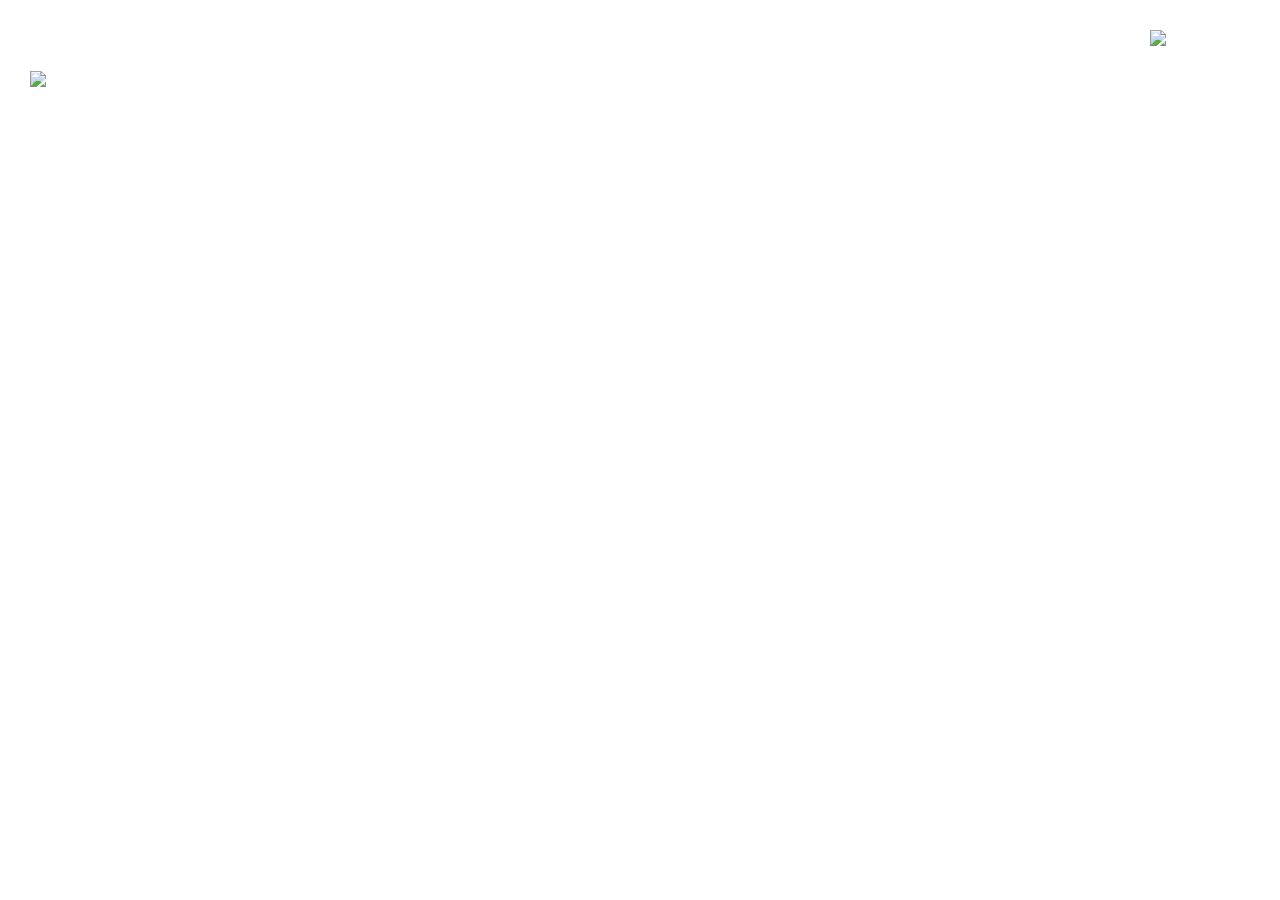
==== post.html @ 93dff5aa "Anden side start" ====
<!doctype html>
<html>
<head>
<meta charset="UTF-8">
<title>Post</title>
<link rel="stylesheet" href="stylesheetPost.css">
</head>
	
<body>
	
	<input type="checkbox" id="check">
	
<header>
	  <nav>
			<label for="check">
				<img class="menu"  src="../Photos/Menu_Blue.svg" height="60" width="60" alt="menu" id="sidebar_cls">
			</label>
		</nav>
		<img class="logo" src="../Photos/NASA_Logo.png" height="100" width="100" alt="nasa_logo">
	</header>
	
	<div class="sidebar">
		<h1>About NASA</h1>
		<p>The National Aeronautics and Space Administration is America’s civil space program 
			and the global leader in space exploration. The agency has a diverse workforce of just under 
			18,000 civil servants, and works with many more U.S. contractors, academia, and international 
			and commercial partners to explore, discover, and expand knowledge for the benefit of humanity.</p>
		<h2>Topics</h2>
		<h2>Missions</h2>
		<h2>Galleries</h2>
		<h2>Follow NASA</h2>
		<h2>Downloads</h2>
		<h2>People of NASA</h2>
		<h2>NASA Audiences</h2>
	</div>
	
	
	
</body>

</html>
---- stylesheetPost.css ----
@charset "UTF-8";
/* CSS Document */

body{
	box-sizing: border-box;
	margin: 0px;
	padding: 0px;
	background-size: cover;
    height: 800px;
    background-image: url("../Photos/Baggrund.jpeg");
}

header {
	display: flex;
	justify-content: space-between;
	align-items: center;
	background-color: #FFFFFF;
	padding: 30px;
  	color: white;
}

.logo{
	cursor: pointer;
}

.menu{
	cursor: pointer;
}

nav{
	float: left;
}

.sidebar{
	background: #003E97;
	width: 960px;
	display: none;
}

.sidebar h1{
	color: white;
	padding-left: 30px;
	padding-top: 15px;
}

.sidebar h2{
	color: white;
	display: block;
	width: 230px;
	padding-left: 30px;
	box-sizing: border-box;
}

.sidebar p{
	color: white;
	padding-left: 30px;
	width: 720px;
}

.sidebar h2:hover{
	background: white;
	color: #003E97;
	cursor: pointer;
}


#check:checked ~ .sidebar{
	display: block;
}

#check{
	display: none;
}
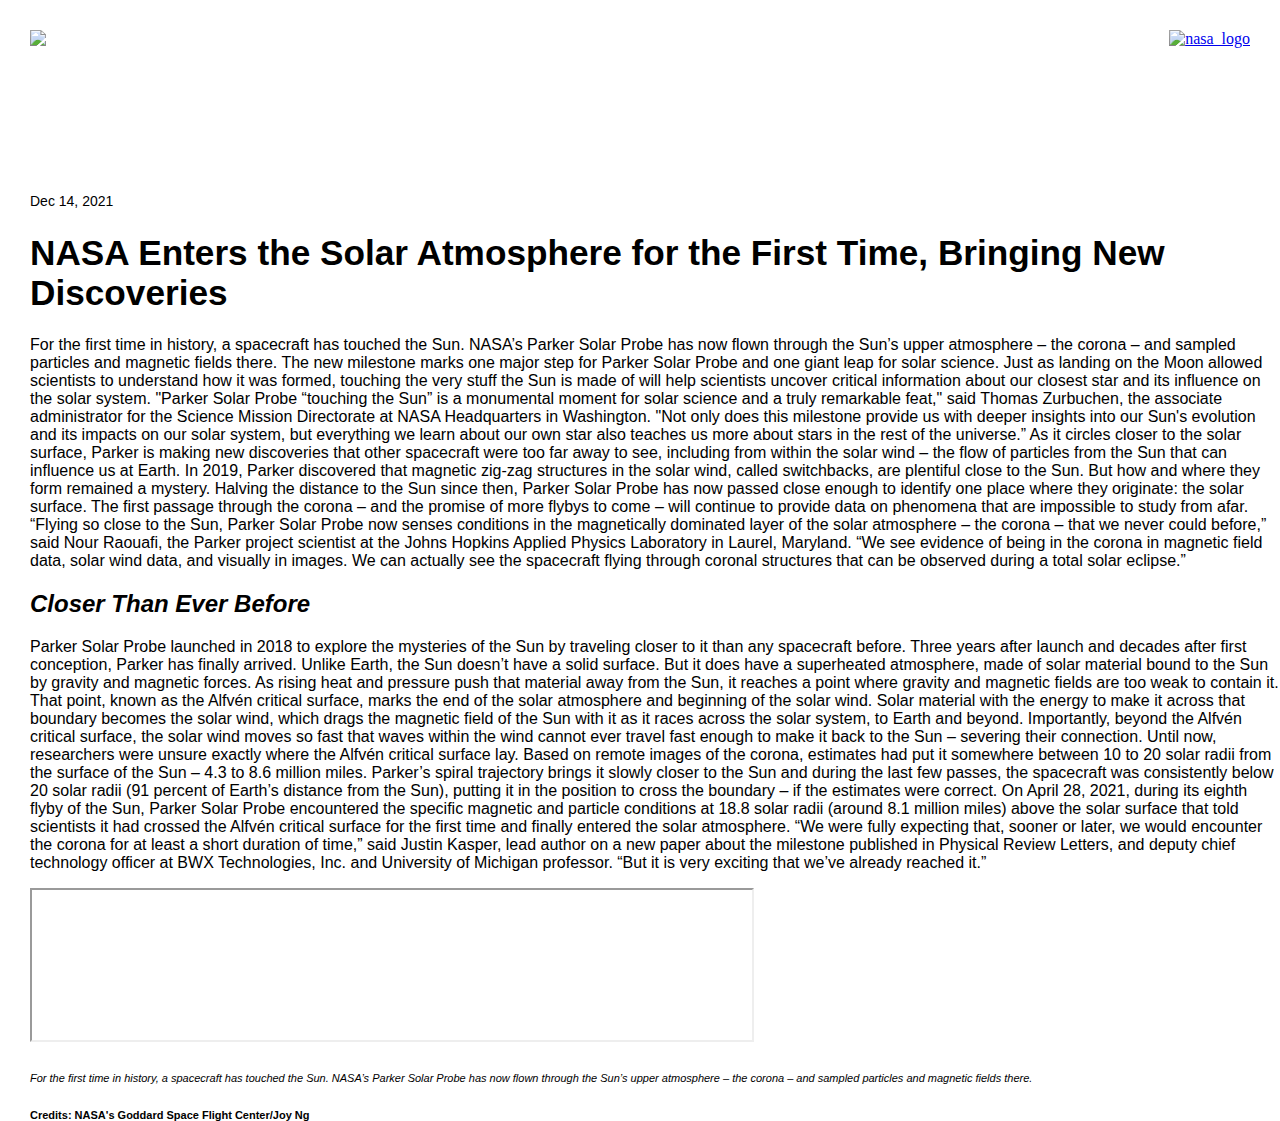
==== commit 4373d218: "Anden side setup og styling" ====
--- a/post.html
+++ b/post.html
@@ -4,6 +4,7 @@
 <meta charset="UTF-8">
 <title>Post</title>
 <link rel="stylesheet" href="stylesheetPost.css">
+<link rel="icon" type="image/-icon" href="../Photos/favicon.ico">
 </head>
 	
 <body>
@@ -15,9 +16,9 @@
 			<label for="check">
 				<img class="menu"  src="../Photos/Menu_Blue.svg" height="60" width="60" alt="menu" id="sidebar_cls">
 			</label>
-		</nav>
-		<img class="logo" src="../Photos/NASA_Logo.png" height="100" width="100" alt="nasa_logo">
-	</header>
+  </nav>
+		<a href="index.html"><img class="logo" src="../Photos/NASA_Logo.png" height="100" width="100" alt="nasa_logo"></a>
+</header>
 	
 	<div class="sidebar">
 		<h1>About NASA</h1>
@@ -34,7 +35,46 @@
 		<h2>NASA Audiences</h2>
 	</div>
 	
-	
+<article>
+	<div class="article">
+		<h4>Dec 14, 2021</h4>
+		<h1>NASA Enters the Solar Atmosphere for the First Time, Bringing New Discoveries</h1>
+		<p>For the first time in history, a spacecraft has touched the Sun. NASA’s Parker Solar Probe has now flown through the 	Sun’s upper atmosphere – the corona – and sampled particles and magnetic fields there. 
+
+			The new milestone marks one major step for Parker Solar Probe and one giant leap for solar science. Just as landing on the Moon allowed scientists to understand how it was formed, touching the very stuff the Sun is made of will help scientists uncover critical information about our closest star and its influence on the solar system. 
+
+			"Parker Solar Probe “touching the Sun” is a monumental moment for solar science and a truly remarkable feat," said Thomas Zurbuchen, the associate administrator for the Science Mission Directorate at NASA Headquarters in Washington. "Not only does this milestone provide us with deeper insights into our Sun's evolution and its impacts on our solar system, but everything we learn about our own star also teaches us more about stars in the rest of the universe.”
+
+			As it circles closer to the solar surface, Parker is making new discoveries that other spacecraft were too far away to see, including from within the solar wind – the flow of particles from the Sun that can influence us at Earth. In 2019, Parker discovered that magnetic zig-zag structures in the solar wind, called switchbacks, are plentiful close to the Sun. But how and where they form remained a mystery. Halving the distance to the Sun since then, Parker Solar Probe has now passed close enough to identify one place where they originate: the solar surface.
+
+			The first passage through the corona – and the promise of more flybys to come – will continue to provide data on phenomena that are impossible to study from afar.
+
+			“Flying so close to the Sun, Parker Solar Probe now senses conditions in the magnetically dominated layer of the solar atmosphere – the corona – that we never could before,” said Nour Raouafi, the Parker project scientist at the Johns Hopkins Applied Physics Laboratory in Laurel, Maryland. “We see evidence of being in the corona in magnetic field data, solar wind data, and visually in images. We can actually see the spacecraft flying through coronal structures that can be observed during a total solar eclipse.”
+		</p>
+		
+		<i><h2>Closer Than Ever Before</h2></i>
+		<p>Parker Solar Probe launched in 2018 to explore the mysteries of the Sun by traveling closer to it than any spacecraft 	before. Three years after launch and decades after first conception, Parker has finally arrived.
+
+			Unlike Earth, the Sun doesn’t have a solid surface. But it does have a superheated atmosphere, made of solar material bound to the Sun by gravity and magnetic forces. As rising heat and pressure push that material away from the Sun, it reaches a point where gravity and magnetic fields are too weak to contain it.
+
+			That point, known as the Alfvén critical surface, marks the end of the solar atmosphere and beginning of the solar wind. Solar material with the energy to make it across that boundary becomes the solar wind, which drags the magnetic field of the Sun with it as it races across the solar system, to Earth and beyond. Importantly, beyond the Alfvén critical surface, the solar wind moves so fast that waves within the wind cannot ever travel fast enough to make it back to the Sun – severing their connection. 
+
+			Until now, researchers were unsure exactly where the Alfvén critical surface lay. Based on remote images of the corona, estimates had put it somewhere between 10 to 20 solar radii from the surface of the Sun – 4.3 to 8.6 million miles. Parker’s spiral trajectory brings it slowly closer to the Sun and during the last few passes, the spacecraft was consistently below 20 solar radii (91 percent of Earth’s distance from the Sun), putting it in the position to cross the boundary – if the estimates were correct.
+
+			On April 28, 2021, during its eighth flyby of the Sun, Parker Solar Probe encountered the specific magnetic and particle conditions at 18.8 solar radii (around 8.1 million miles) above the solar surface that told scientists it had crossed the Alfvén critical surface for the first time and finally entered the solar atmosphere.
+
+			“We were fully expecting that, sooner or later, we would encounter the corona for at least a short duration of time,” said Justin Kasper, lead author on a new paper about the milestone published in Physical Review Letters, and deputy chief technology officer at BWX Technologies, Inc. and University of Michigan professor. “But it is very exciting that we’ve already reached it.”
+		</p>
+		
+		<iframe src="https://www.youtube.com/watch?v=LkaLfbuB_6E" title="NASA's Parker Solar Probe Touches The Sun For The First Time" width="720"></iframe>
+		
+		<i>	<h6>For the first time in history, a spacecraft has touched the Sun. NASA’s Parker Solar Probe has now flown through 		the Sun’s upper atmosphere – the corona – and sampled particles and magnetic fields there.
+			</h6>
+		</i>
+		<h5>Credits: NASA's Goddard Space Flight Center/Joy Ng</h5>
+		
+	</div>		
+</article>
 	
 </body>
 
--- a/stylesheetPost.css
+++ b/stylesheetPost.css
@@ -29,6 +29,7 @@
 
 nav{
 	float: left;
+	margin: 0px;
 }
 
 .sidebar{
@@ -71,3 +72,45 @@
 #check{
 	display: none;
 }
+
+article{
+	background: white;
+	margin-top: 100px;
+}
+
+.article{
+	padding-left: 30px;
+}
+
+.article p{
+	font-size: 16px;
+	font-family: "Helvetica Neue", "Helvetica", Arial, sans-serif;
+}
+
+.article h1{
+	font-size: 35.2px;
+	font-family: "Titillium Web", "Helvetica Neue", "Helvetica", Arial, sans-serif;
+}
+
+.article h2{
+	font-size: 24px;
+	font-family: "Titillium Web", "Helvetica Neue", "Helvetica", Arial, sans-serif;
+}
+
+.article h4{
+	font-size: 14px;
+	font-family: "Titillium Web", "Helvetica Neue", "Helvetica", Arial, sans-serif;
+	font-weight: normal;
+	padding-top: 15px;
+}
+
+.article h5{
+	font-size: 11px;
+	font-family: "Helvetica Neue", "Helvetica", Arial, sans-serif;
+}
+
+.article h6{
+	font-size: 11px;
+	font-family: "Helvetica Neue", "Helvetica", Arial, sans-serif;
+	font-weight: normal;
+}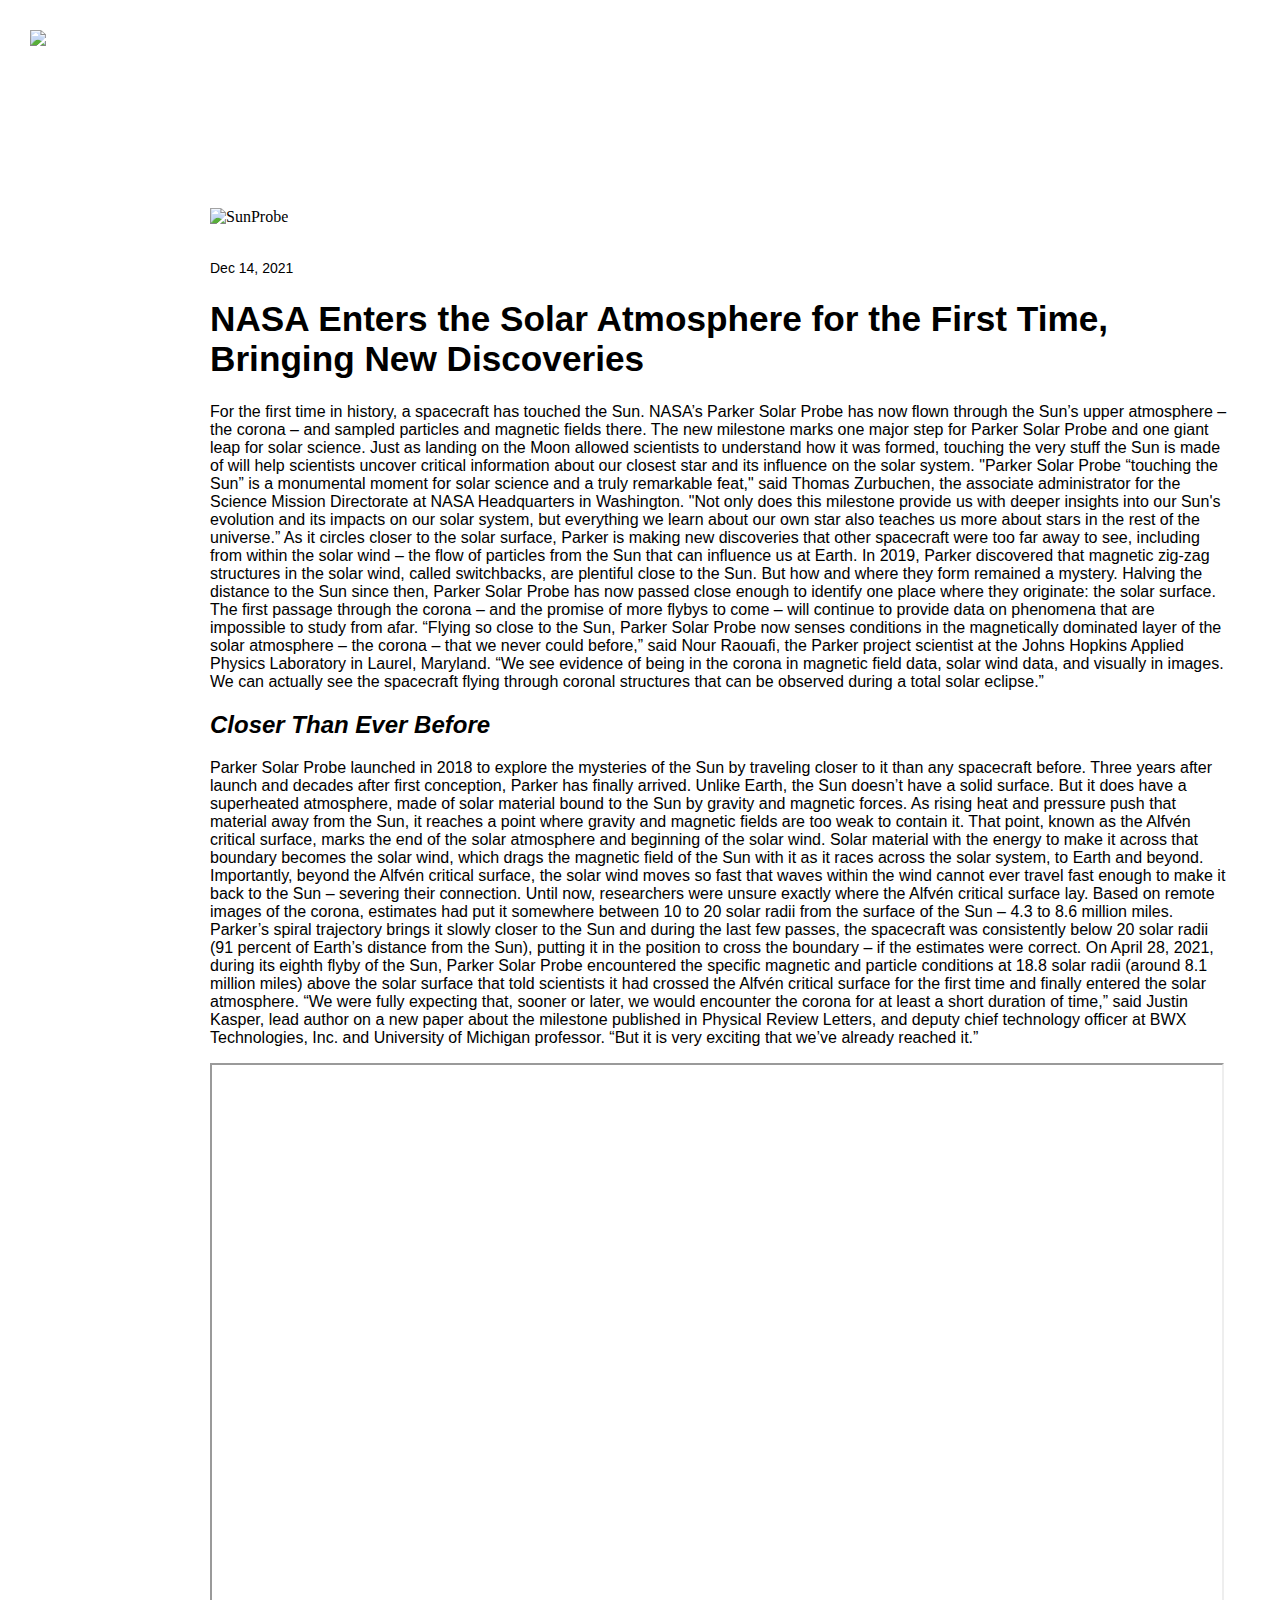
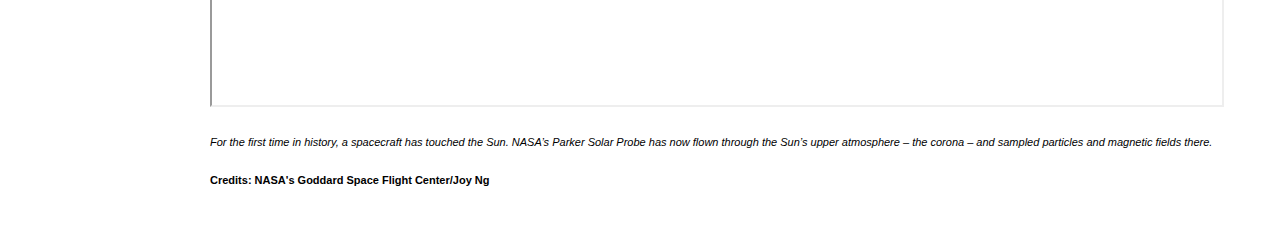
==== commit 3b3e5438: "Mulig finish af forside, menu og anden side" ====
--- a/post.html
+++ b/post.html
@@ -37,6 +37,7 @@
 	
 <article>
 	<div class="article">
+		<img src="../Photos/Sun.png" height="240" width="1015" alt="SunProbe">
 		<h4>Dec 14, 2021</h4>
 		<h1>NASA Enters the Solar Atmosphere for the First Time, Bringing New Discoveries</h1>
 		<p>For the first time in history, a spacecraft has touched the Sun. NASA’s Parker Solar Probe has now flown through the 	Sun’s upper atmosphere – the corona – and sampled particles and magnetic fields there. 
@@ -66,7 +67,7 @@
 			“We were fully expecting that, sooner or later, we would encounter the corona for at least a short duration of time,” said Justin Kasper, lead author on a new paper about the milestone published in Physical Review Letters, and deputy chief technology officer at BWX Technologies, Inc. and University of Michigan professor. “But it is very exciting that we’ve already reached it.”
 		</p>
 		
-		<iframe src="https://www.youtube.com/watch?v=LkaLfbuB_6E" title="NASA's Parker Solar Probe Touches The Sun For The First Time" width="720"></iframe>
+		<iframe src="https://www.youtube.com/watch?v=LkaLfbuB_6E" title="NASA's Parker Solar Probe Touches The Sun For The First Time" width="1010" height="640"></iframe>
 		
 		<i>	<h6>For the first time in history, a spacecraft has touched the Sun. NASA’s Parker Solar Probe has now flown through 		the Sun’s upper atmosphere – the corona – and sampled particles and magnetic fields there.
 			</h6>
--- a/stylesheetPost.css
+++ b/stylesheetPost.css
@@ -35,6 +35,7 @@
 .sidebar{
 	background: #003E97;
 	width: 960px;
+	position: absolute;
 	display: none;
 }
 
@@ -48,13 +49,15 @@
 	color: white;
 	display: block;
 	width: 230px;
-	padding-left: 30px;
+	margin-left: 30px;
 	box-sizing: border-box;
+	margin-bottom: 30px;
 }
 
 .sidebar p{
 	color: white;
 	padding-left: 30px;
+	margin-bottom: 60px;
 	width: 720px;
 }
 
@@ -76,10 +79,12 @@
 article{
 	background: white;
 	margin-top: 100px;
+	margin-left: 480px;
+	width: 1080px;
 }
 
 .article{
-	padding-left: 30px;
+	padding: 30px;
 }
 
 .article p{
@@ -113,4 +118,11 @@
 	font-size: 11px;
 	font-family: "Helvetica Neue", "Helvetica", Arial, sans-serif;
 	font-weight: normal;
+}
+
+@media screen and (max-width: 1440px) {
+	body {width: 1440px;}
+	.sidebar {width: 720px;}
+	.sidebar p{width: 600px;}
+	article {margin-left: 180px;}
 }